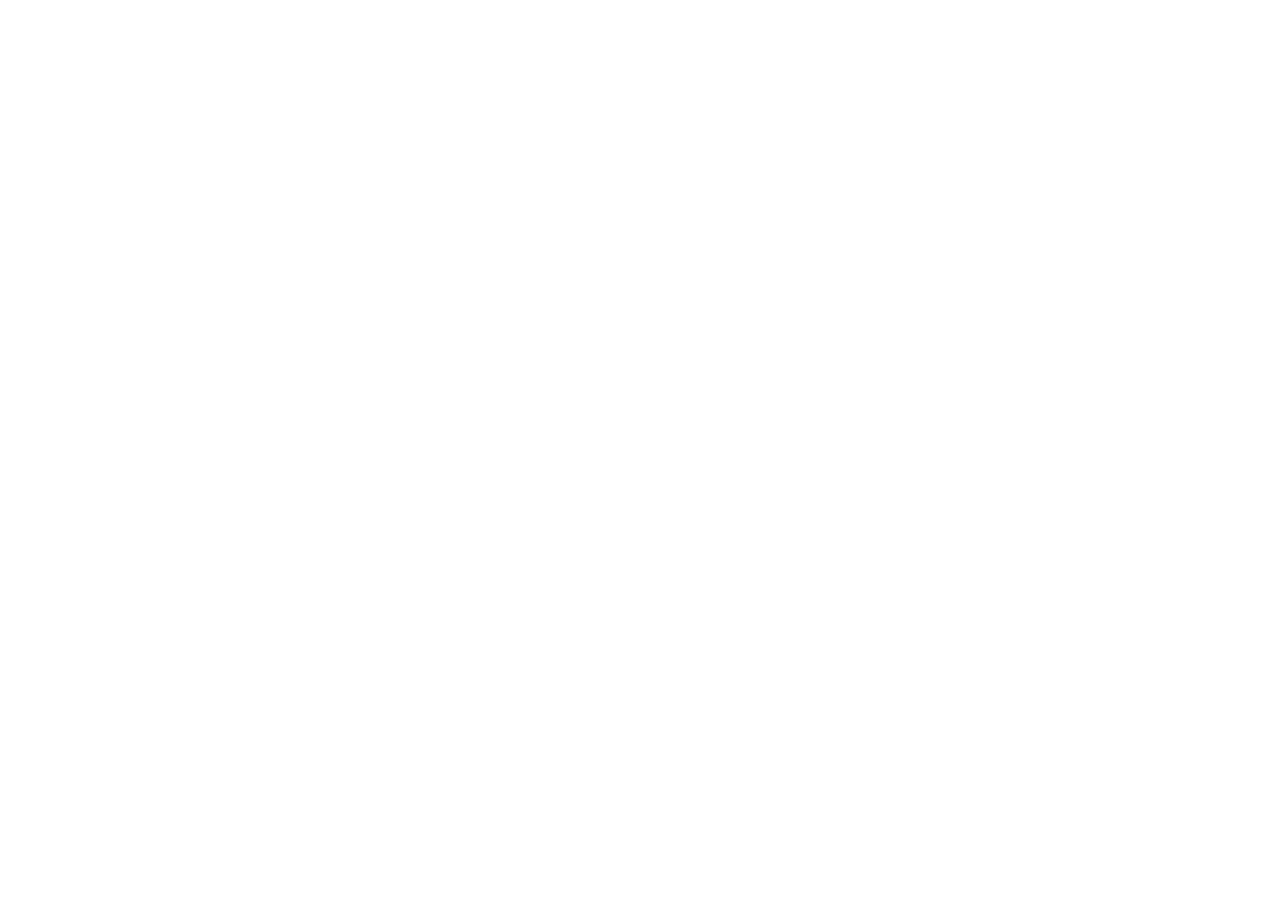
==== index.html @ 875f868c "initial commit with page structure" ====
<!DOCTYPE html>
<html lang="en">
<head>
    <meta charset="UTF-8">
    <meta http-equiv="X-UA-Compatible" content="IE=edge">
    <meta name="viewport" content="width=device-width, initial-scale=1.0">
    <title>Internet deve essere al servizio del "bene pubblico": il manifesto di Tim Berners-Lee</title>
    <link rel="stylesheet" href="css/style.css">

</head>
<body>
    <!-- Banner + page Title  -->
    <header>

    </header>

    <!-- Main page body-->
    <main>  
        <!--Section 1: Images + subtext  -->
        <section>

        </section>

        <!-- Section 2: paragraph + unorederd list   -->
        <section>

        </section>

        <!-- Section 3: Table + paragraph  -->
        <Section>

        </Section>

        <!-- Footer with 2 images -->
        <footer>

        </footer>
    </main>
</body>
</html>
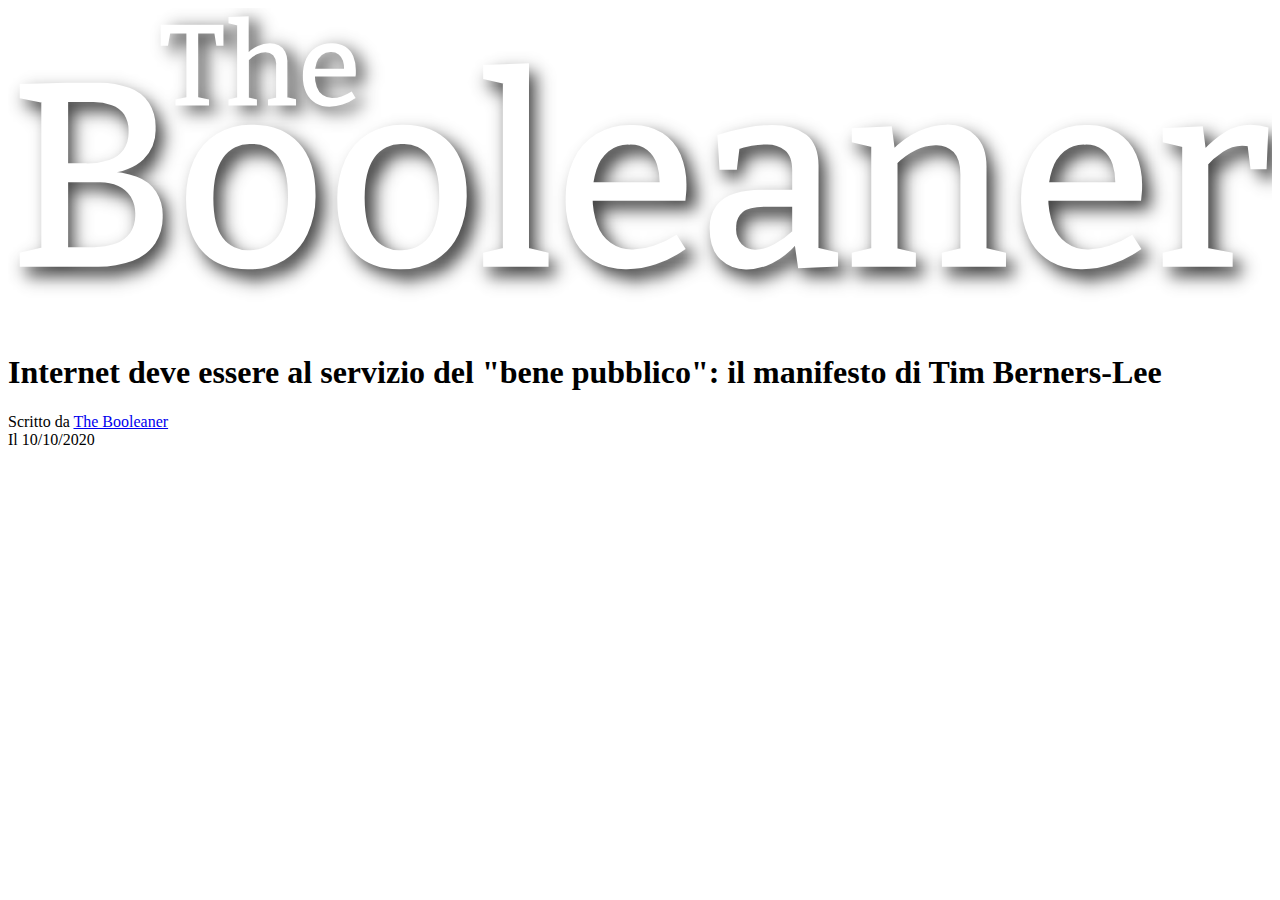
==== commit 4a030e6c: "added Header" ====
--- a/index.html
+++ b/index.html
@@ -9,32 +9,43 @@
 
 </head>
 <body>
-    <!-- Banner + page Title  -->
-    <header>
-
-    </header>
-
-    <!-- Main page body-->
-    <main>  
-        <!--Section 1: Images + subtext  -->
-        <section>
-
-        </section>
-
-        <!-- Section 2: paragraph + unorederd list   -->
-        <section>
-
-        </section>
-
-        <!-- Section 3: Table + paragraph  -->
-        <Section>
-
-        </Section>
-
-        <!-- Footer with 2 images -->
-        <footer>
-
-        </footer>
-    </main>
+    <div id="container">
+        <!-- Banner + page Title  -->
+        <header>
+            <div id="banner"> <!-- Banner img -->
+                <img id="logo" src="img/logo.svg" alt="">
+            </div>
+            <h1>Internet deve essere al servizio del "bene pubblico": il manifesto di Tim Berners-Lee
+            </h1>
+            <Span>Scritto da 
+                <a id="booleaner-link" href="TheBooleaner/profile.com">The Booleaner</a> <!--Placeholder link -->
+            </Span>
+            <br>
+            <span class="span-date">Il 10/10/2020</span>
+        </header>
+    
+        <!-- Main page body-->
+        <main>  
+            <!--Section 1: Images + subtext  -->
+            <section>
+    
+            </section>
+    
+            <!-- Section 2: paragraph + unorederd list   -->
+            <section>
+    
+            </section>
+    
+            <!-- Section 3: Table + paragraph  -->
+            <Section>
+    
+            </Section>
+    
+            <!-- Footer with 2 images -->
+            <footer>
+    
+            </footer>
+        </main>
+    </div>
 </body>
 </html>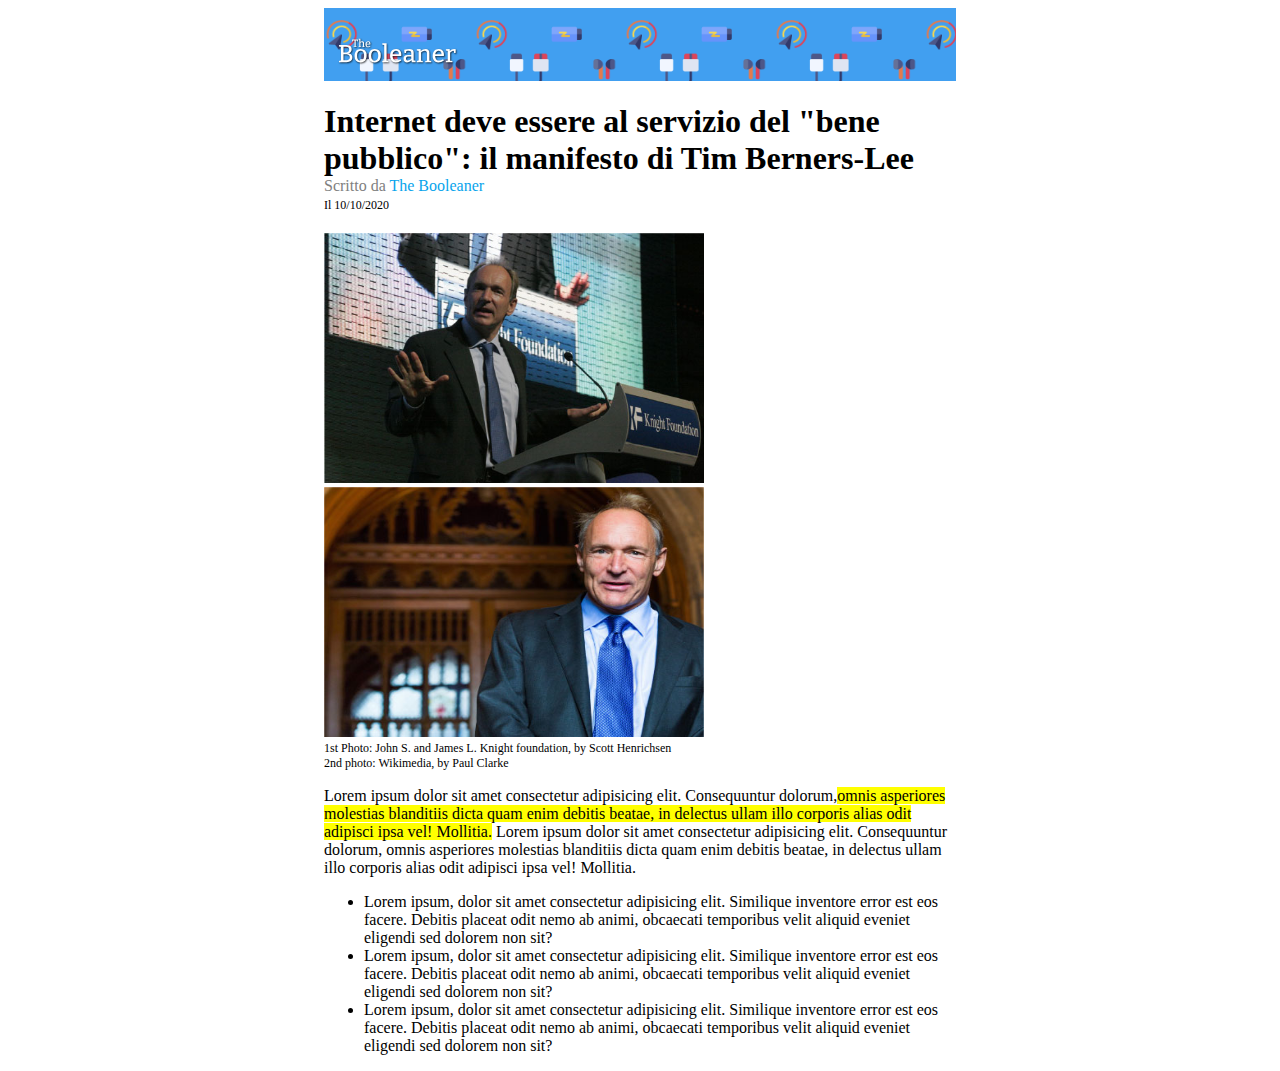
==== commit 3c19b988: "added section 2 + styling" ====
--- a/index.html
+++ b/index.html
@@ -10,38 +10,50 @@
 </head>
 <body>
     <div id="container">
-        <!-- Banner + page Title  -->
+        <!--Banner + page Title-->
         <header>
             <div id="banner"> <!-- Banner img -->
                 <img id="logo" src="img/logo.svg" alt="">
             </div>
             <h1>Internet deve essere al servizio del "bene pubblico": il manifesto di Tim Berners-Lee
             </h1>
-            <Span>Scritto da 
+            <Span id="author">Scritto da 
                 <a id="booleaner-link" href="TheBooleaner/profile.com">The Booleaner</a> <!--Placeholder link -->
             </Span>
             <br>
-            <span class="span-date">Il 10/10/2020</span>
+            <span id="span-date">Il 10/10/2020</span>
         </header>
     
-        <!-- Main page body-->
+        <!--Main page body-->
         <main>  
-            <!--Section 1: Images + subtext  -->
-            <section>
-    
+            <!--Section 1: images + subtext + paragraph + unordered list-->
+            <section class="Tim-images">
+                <img class="tim" src="img/tim-1.jpg" alt="Tim">
+                <img class="tim" src="img/tim-2.jpg" alt="Tim2">
+                <p class="photo-bibliography">
+                1st Photo: John S. and James L. Knight foundation, by Scott Henrichsen <br>
+                2nd photo: Wikimedia, by Paul Clarke
+                </p>
+                <p>
+                    Lorem ipsum dolor sit amet consectetur adipisicing elit. Consequuntur dolorum,<span class="highlight">omnis asperiores molestias blanditiis dicta quam enim debitis beatae, in delectus ullam illo corporis alias odit adipisci ipsa vel! Mollitia.</span>  Lorem ipsum dolor sit amet consectetur adipisicing elit. Consequuntur dolorum, omnis asperiores molestias blanditiis dicta quam enim debitis beatae, in delectus ullam illo corporis alias odit adipisci ipsa vel! Mollitia.
+                </p>
+                <ul>
+                    <li>Lorem ipsum, dolor sit amet consectetur adipisicing elit. Similique inventore error est eos facere. Debitis placeat odit nemo ab animi, obcaecati temporibus velit aliquid eveniet eligendi sed dolorem non sit?
+                    </li>
+                    <li>Lorem ipsum, dolor sit amet consectetur adipisicing elit. Similique inventore error est eos facere. Debitis placeat odit nemo ab animi, obcaecati temporibus velit aliquid eveniet eligendi sed dolorem non sit?
+                    </li>
+                    <li>Lorem ipsum, dolor sit amet consectetur adipisicing elit. Similique inventore error est eos facere. Debitis placeat odit nemo ab animi, obcaecati temporibus velit aliquid eveniet eligendi sed dolorem non sit?
+                    </li>
+                </ul>
+               
             </section>
     
-            <!-- Section 2: paragraph + unorederd list   -->
-            <section>
-    
-            </section>
-    
-            <!-- Section 3: Table + paragraph  -->
+            <!--Section 2: Table + paragraph-->
             <Section>
     
             </Section>
     
-            <!-- Footer with 2 images -->
+            <!--Footer with 2 images-->
             <footer>
     
             </footer>
--- a/css/style.css
+++ b/css/style.css
@@ -0,0 +1,58 @@
+#container{
+    width: 50%;
+    margin: 0 auto;
+}
+
+/* page title */
+h1{
+    padding-right: 5%;
+    margin-bottom: 0;
+}
+
+/* subtext under Title */
+span#author{
+    color: gray;
+}
+span#span-date{
+    font-size: 12px;
+}
+
+/* link decoration, under Title */
+#booleaner-link{
+    text-decoration: none;
+    color: rgb(8, 164, 236);
+}
+
+/* banner styling */
+#banner{
+    height: 73.33px;
+    background-image: url(../img/pattern.png);
+    background-size: 300px 140px;
+    background-color: rgb(65, 159, 240);
+}
+
+#logo{
+    padding-left: 8px;
+    padding-top: 30px;
+    width: 130px;
+    height: 30px; 
+}
+
+/* Tim images styling */
+.Tim-images{
+    margin-top: 20px;
+}
+
+img.tim{
+    width: 380px;
+    height: 250px;
+}
+
+.photo-bibliography{
+margin-top: 0;
+font-size: 12px;
+}
+
+.highlight{
+    background-color: yellow;
+}
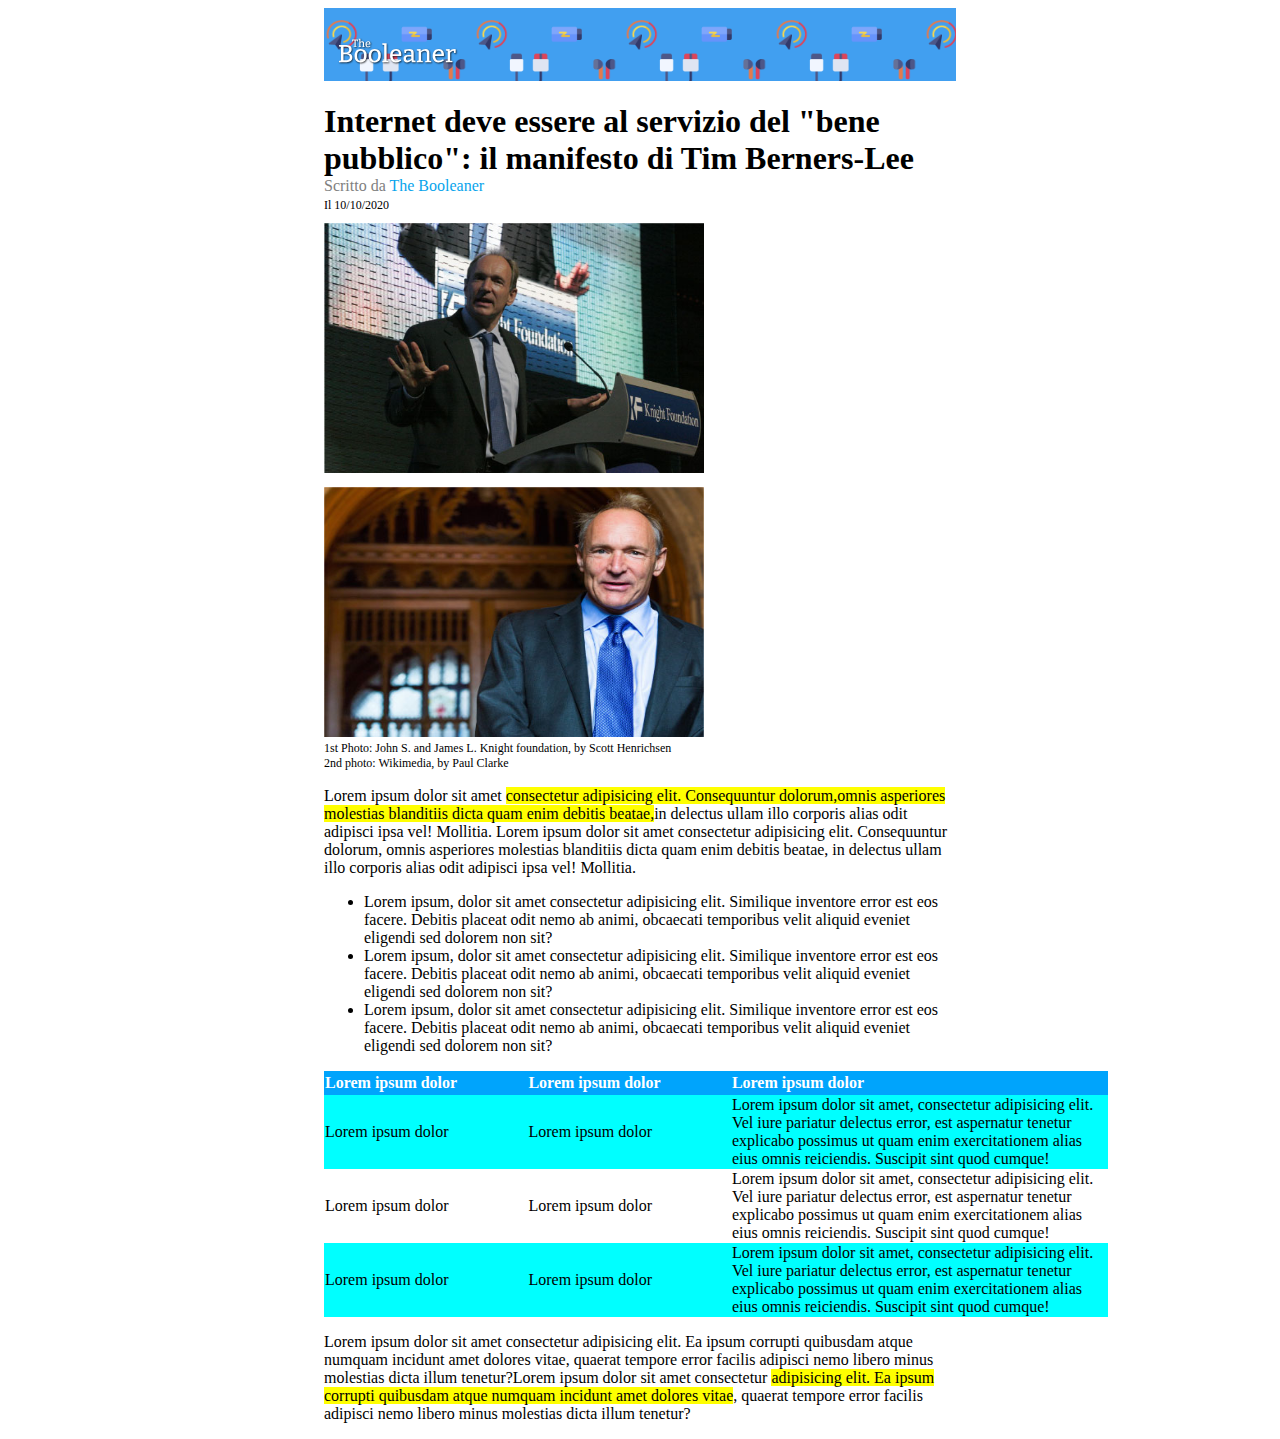
==== commit f967747d: "added section 2 with styling" ====
--- a/index.html
+++ b/index.html
@@ -23,11 +23,11 @@
             <br>
             <span id="span-date">Il 10/10/2020</span>
         </header>
-    
+
         <!--Main page body-->
         <main>  
             <!--Section 1: images + subtext + paragraph + unordered list-->
-            <section class="Tim-images">
+            <section>
                 <img class="tim" src="img/tim-1.jpg" alt="Tim">
                 <img class="tim" src="img/tim-2.jpg" alt="Tim2">
                 <p class="photo-bibliography">
@@ -35,7 +35,8 @@
                 2nd photo: Wikimedia, by Paul Clarke
                 </p>
                 <p>
-                    Lorem ipsum dolor sit amet consectetur adipisicing elit. Consequuntur dolorum,<span class="highlight">omnis asperiores molestias blanditiis dicta quam enim debitis beatae, in delectus ullam illo corporis alias odit adipisci ipsa vel! Mollitia.</span>  Lorem ipsum dolor sit amet consectetur adipisicing elit. Consequuntur dolorum, omnis asperiores molestias blanditiis dicta quam enim debitis beatae, in delectus ullam illo corporis alias odit adipisci ipsa vel! Mollitia.
+                    Lorem ipsum dolor sit amet 
+                    <span class="highlight">consectetur adipisicing elit. Consequuntur dolorum,omnis asperiores molestias blanditiis dicta quam enim debitis beatae,</span>in delectus ullam illo corporis alias odit adipisci ipsa vel! Mollitia. Lorem ipsum dolor sit amet consectetur adipisicing elit. Consequuntur dolorum, omnis asperiores molestias blanditiis dicta quam enim debitis beatae, in delectus ullam illo corporis alias odit adipisci ipsa vel! Mollitia.
                 </p>
                 <ul>
                     <li>Lorem ipsum, dolor sit amet consectetur adipisicing elit. Similique inventore error est eos facere. Debitis placeat odit nemo ab animi, obcaecati temporibus velit aliquid eveniet eligendi sed dolorem non sit?
@@ -45,12 +46,37 @@
                     <li>Lorem ipsum, dolor sit amet consectetur adipisicing elit. Similique inventore error est eos facere. Debitis placeat odit nemo ab animi, obcaecati temporibus velit aliquid eveniet eligendi sed dolorem non sit?
                     </li>
                 </ul>
-               
             </section>
-    
+            
             <!--Section 2: Table + paragraph-->
             <Section>
-    
+                <table>
+                    <thead>
+                        <tr>
+                            <th class="table-head-row">Lorem ipsum dolor</th>
+                            <th class="table-head-row">Lorem ipsum dolor</th>
+                            <th class="table-head-row2">Lorem ipsum dolor</th>
+                        </tr>
+                    </thead>
+                    <tbody>
+                        <tr>
+                            <td>Lorem ipsum dolor</td>
+                            <td>Lorem ipsum dolor</td>
+                            <td>Lorem ipsum dolor sit amet, consectetur adipisicing elit. Vel iure pariatur delectus error, est aspernatur tenetur explicabo possimus ut quam enim exercitationem alias eius omnis reiciendis. Suscipit sint quod cumque!</td>
+                        </tr>
+                        <tr id="row2">
+                            <td>Lorem ipsum dolor</td>
+                            <td>Lorem ipsum dolor</td>
+                            <td>Lorem ipsum dolor sit amet, consectetur adipisicing elit. Vel iure pariatur delectus error, est aspernatur tenetur explicabo possimus ut quam enim exercitationem alias eius omnis reiciendis. Suscipit sint quod cumque!</td>
+                        </tr>
+                        <tr>
+                            <td>Lorem ipsum dolor</td>
+                            <td>Lorem ipsum dolor</td>
+                            <td>Lorem ipsum dolor sit amet, consectetur adipisicing elit. Vel iure pariatur delectus error, est aspernatur tenetur explicabo possimus ut quam enim exercitationem alias eius omnis reiciendis. Suscipit sint quod cumque!</td>
+                        </tr>
+                    </tbody>
+                </table>
+                <p>Lorem ipsum dolor sit amet consectetur adipisicing elit. Ea ipsum corrupti quibusdam atque numquam incidunt amet dolores vitae, quaerat tempore error facilis adipisci nemo libero minus molestias dicta illum tenetur?Lorem ipsum dolor sit amet consectetur <span class="highlight">adipisicing elit. Ea ipsum corrupti quibusdam atque numquam incidunt amet dolores vitae</span>, quaerat tempore error facilis adipisci nemo libero minus molestias dicta illum tenetur?</p>
             </Section>
     
             <!--Footer with 2 images-->
--- a/css/style.css
+++ b/css/style.css
@@ -15,6 +15,7 @@
 }
 span#span-date{
     font-size: 12px;
+    margin-bottom: 10px;
 }
 
 /* link decoration, under Title */
@@ -38,16 +39,15 @@
     height: 30px; 
 }
 
-/* Tim images styling */
-.Tim-images{
-    margin-top: 20px;
-}
+/* Section 2 styling */
 
 img.tim{
+    margin-top: 10px;
     width: 380px;
     height: 250px;
 }
 
+/* text below tim pictures */
 .photo-bibliography{
 margin-top: 0;
 font-size: 12px;
@@ -56,3 +56,30 @@
 .highlight{
     background-color: yellow;
 }
+
+/* table styiling */
+table{
+    width: 784px;
+    background-color: cyan;
+    border-collapse:collapse;
+}
+.table-head-row{
+    width: 80px;
+    height: 22px;
+    background-color: rgb(0, 164, 252);
+    color: white;
+    text-align: left;
+}
+.table-head-row2{
+    width: 150px;
+    height: 22px;
+    background-color: rgb(0, 164, 252);
+    color: white;
+    text-align: left;
+}
+
+#row2{
+    background-color: white;
+    margin: 0%
+    padding: 0%;
+}
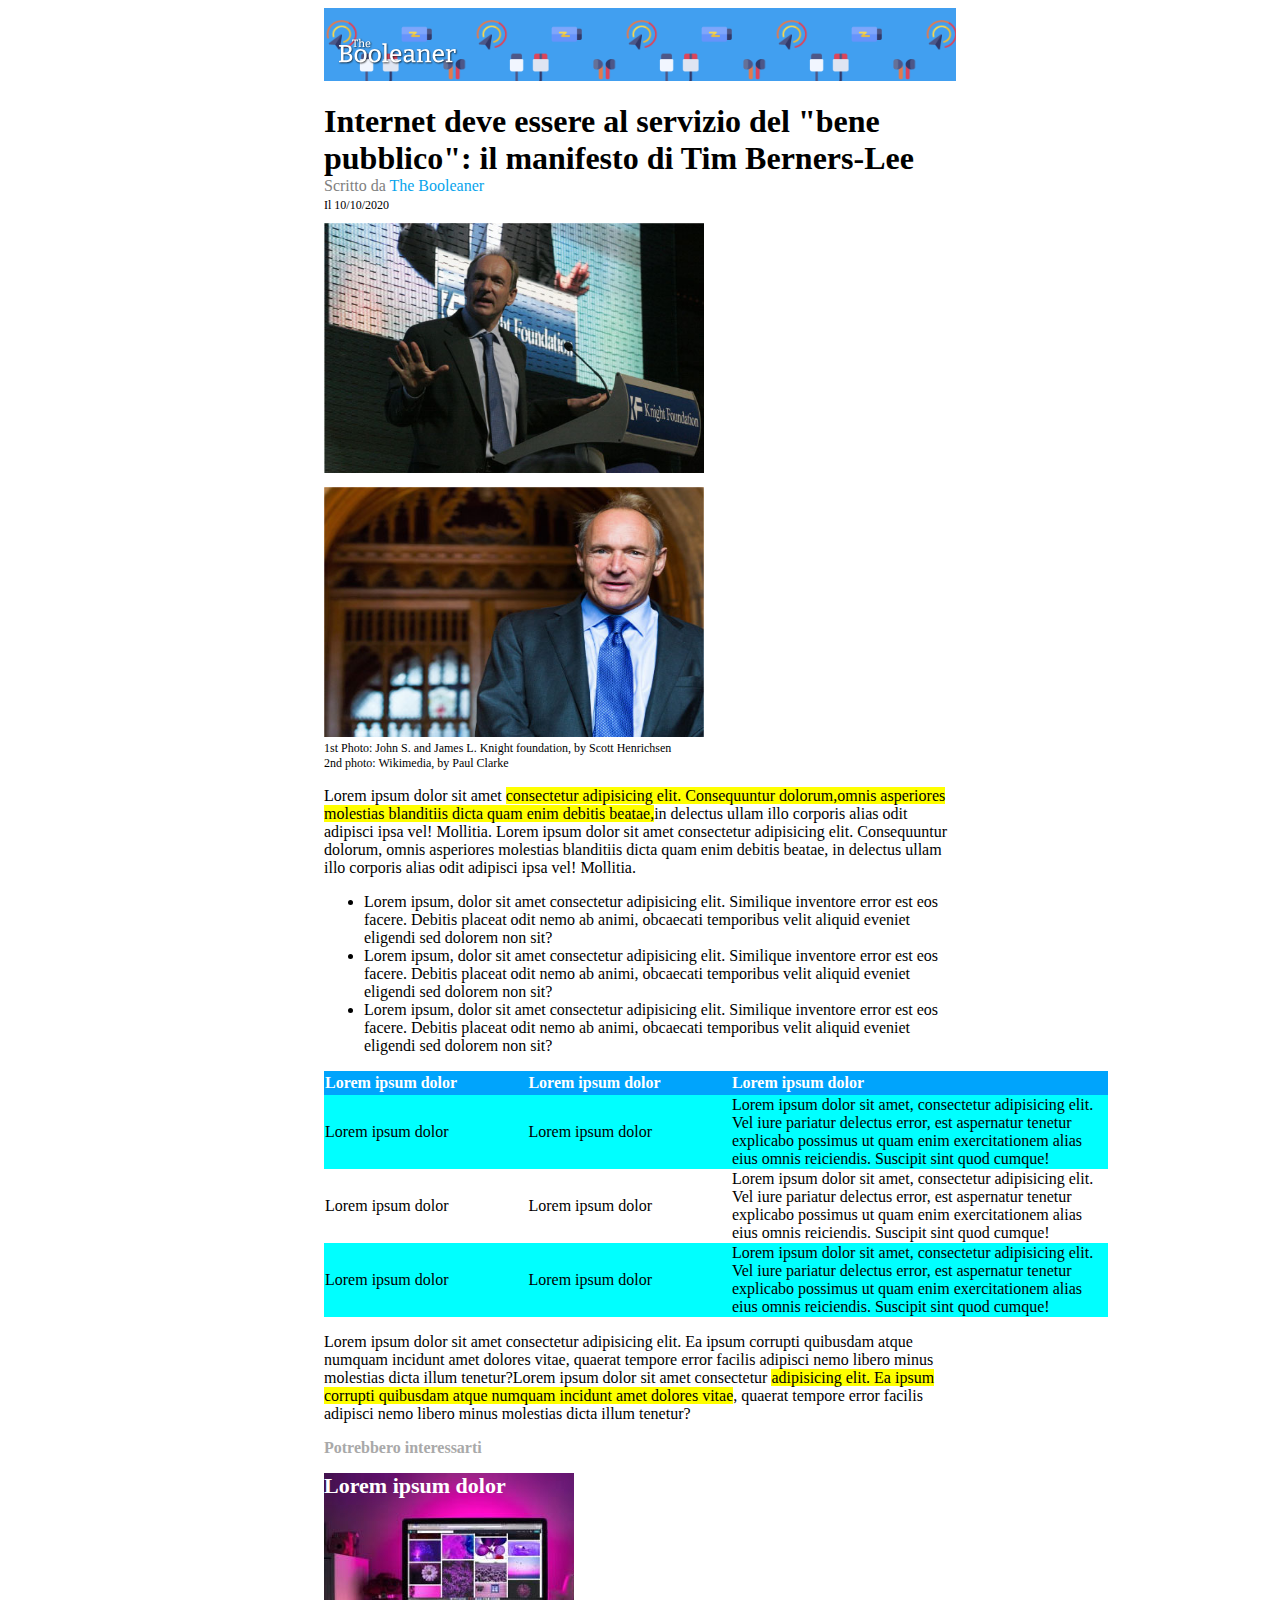
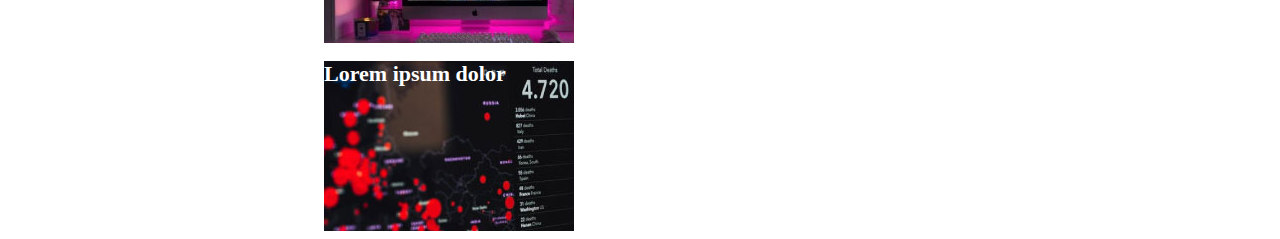
==== commit 3523ee3f: "added footer and styling" ====
--- a/index.html
+++ b/index.html
@@ -81,7 +81,16 @@
     
             <!--Footer with 2 images-->
             <footer>
-    
+                <p id="footer-title">
+                    <strong>Potrebbero interessarti</strong>
+                </p>
+                <div class="footer-image1">
+                    <span> Lorem ipsum dolor</span>
+                </div>
+                <br>
+                <div class="footer-image2">
+                    <span> Lorem ipsum dolor</span>
+                 </div>
             </footer>
         </main>
     </div>
--- a/css/style.css
+++ b/css/style.css
@@ -77,9 +77,31 @@
     color: white;
     text-align: left;
 }
-
+/* Middle table row */
 #row2{
     background-color: white;
     margin: 0%
     padding: 0%;
 }
+
+/* Footer styling */
+#footer-title{
+    color: darkgray;   
+}
+
+.footer-image1{
+    background-image: url(../img/monitor.jpg);
+    color: white;
+    font-size: 22px;
+    font-weight: bold;
+    width: 250px;
+    height: 170px;
+}
+.footer-image2{
+    background-image: url(../img/graph.jpg);
+    color: white;
+    font-size: 22px;
+    font-weight: bold;
+    width: 250px;
+    height: 170px;
+}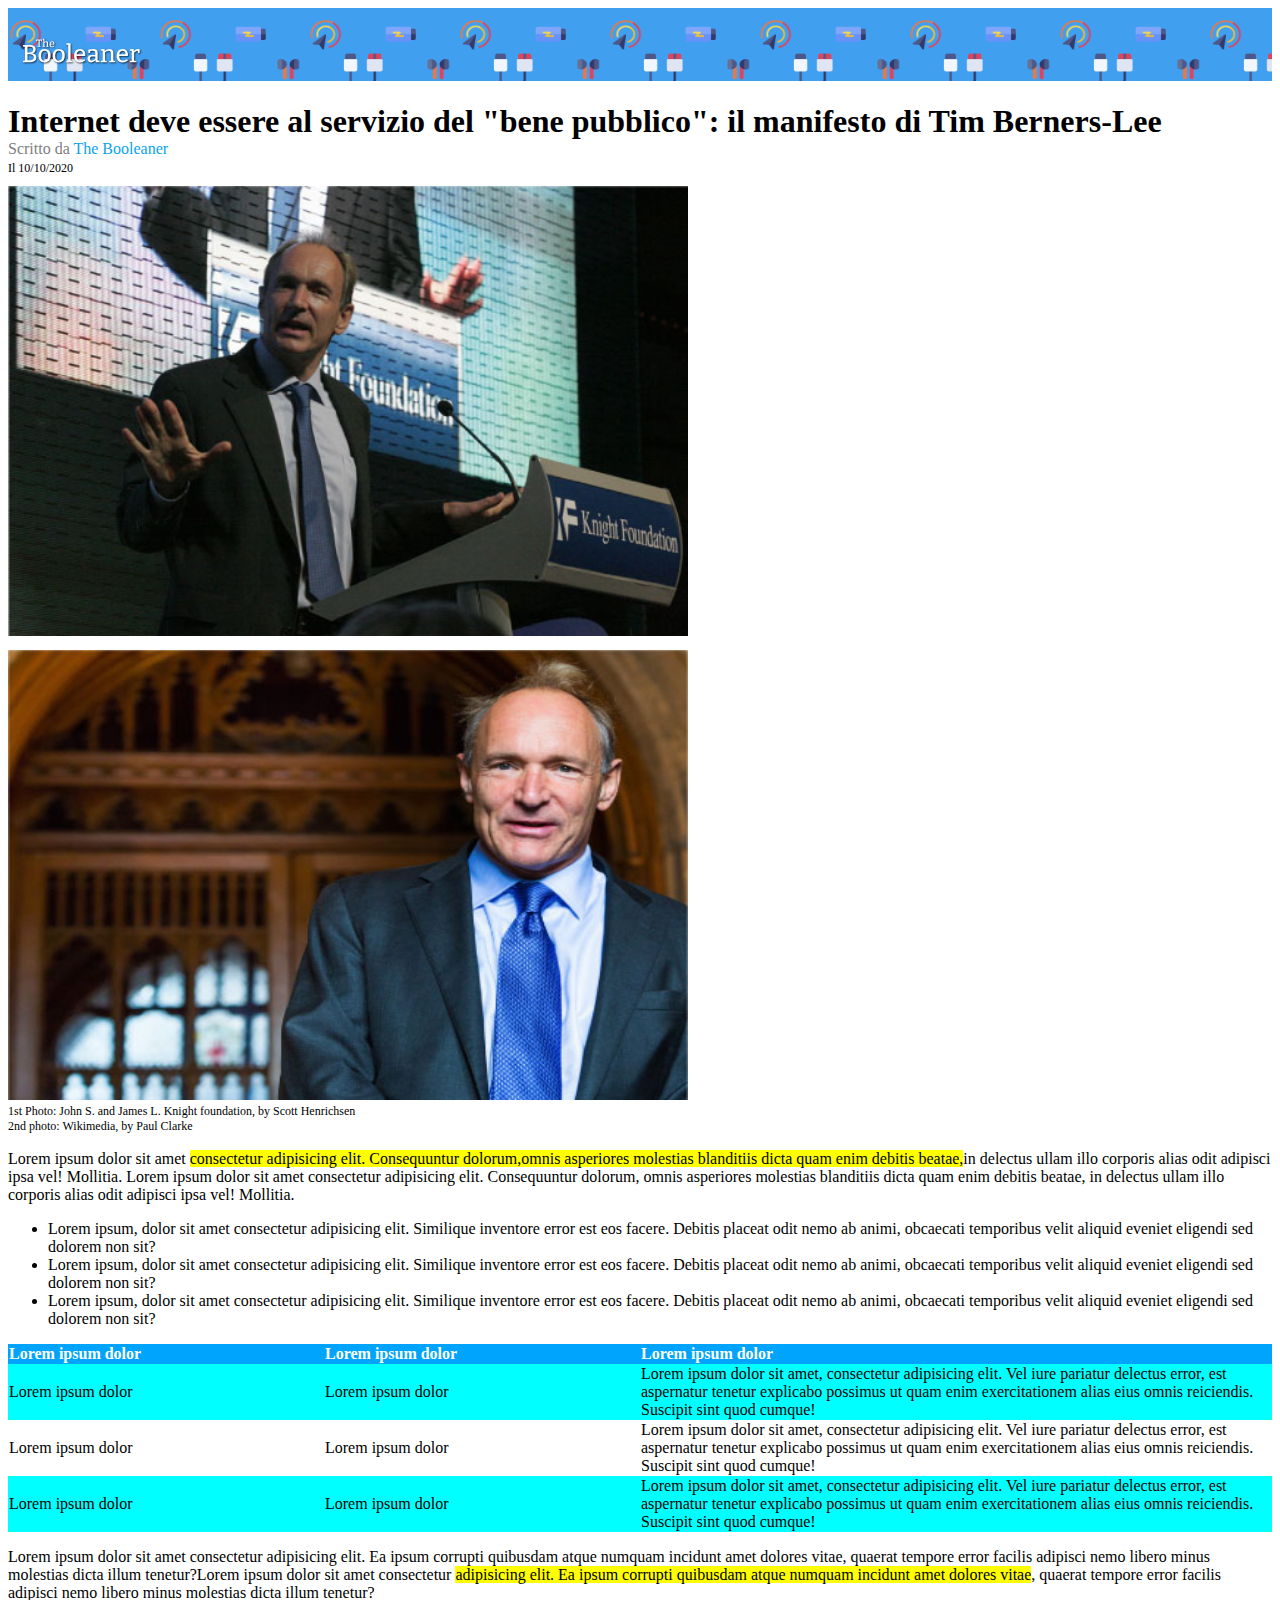
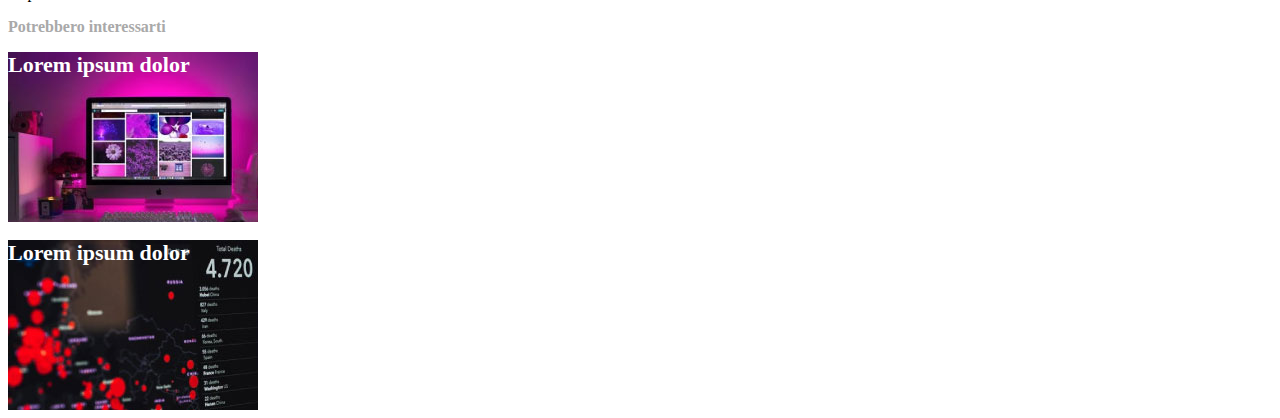
==== commit 90b1af88: "fixed some errors" ====
--- a/index.html
+++ b/index.html
@@ -9,7 +9,6 @@
 
 </head>
 <body>
-    <div id="container">
         <!--Banner + page Title-->
         <header>
             <div id="banner"> <!-- Banner img -->
@@ -55,7 +54,7 @@
                         <tr>
                             <th class="table-head-row">Lorem ipsum dolor</th>
                             <th class="table-head-row">Lorem ipsum dolor</th>
-                            <th class="table-head-row2">Lorem ipsum dolor</th>
+                            <th class="special-column">Lorem ipsum dolor</th>
                         </tr>
                     </thead>
                     <tbody>
@@ -93,6 +92,5 @@
                  </div>
             </footer>
         </main>
-    </div>
 </body>
 </html>--- a/css/style.css
+++ b/css/style.css
@@ -1,7 +1,4 @@
-#container{
-    width: 50%;
-    margin: 0 auto;
-}
+
 
 /* page title */
 h1{
@@ -43,8 +40,8 @@
 
 img.tim{
     margin-top: 10px;
-    width: 380px;
-    height: 250px;
+    width: 680px;
+    height: 450px;
 }
 
 /* text below tim pictures */
@@ -59,23 +56,18 @@
 
 /* table styiling */
 table{
-    width: 784px;
     background-color: cyan;
     border-collapse:collapse;
+    text-align: left;
 }
 .table-head-row{
-    width: 80px;
-    height: 22px;
     background-color: rgb(0, 164, 252);
     color: white;
-    text-align: left;
 }
-.table-head-row2{
-    width: 150px;
-    height: 22px;
+.special-column{
+    width: 50%;
     background-color: rgb(0, 164, 252);
     color: white;
-    text-align: left;
 }
 /* Middle table row */
 #row2{
